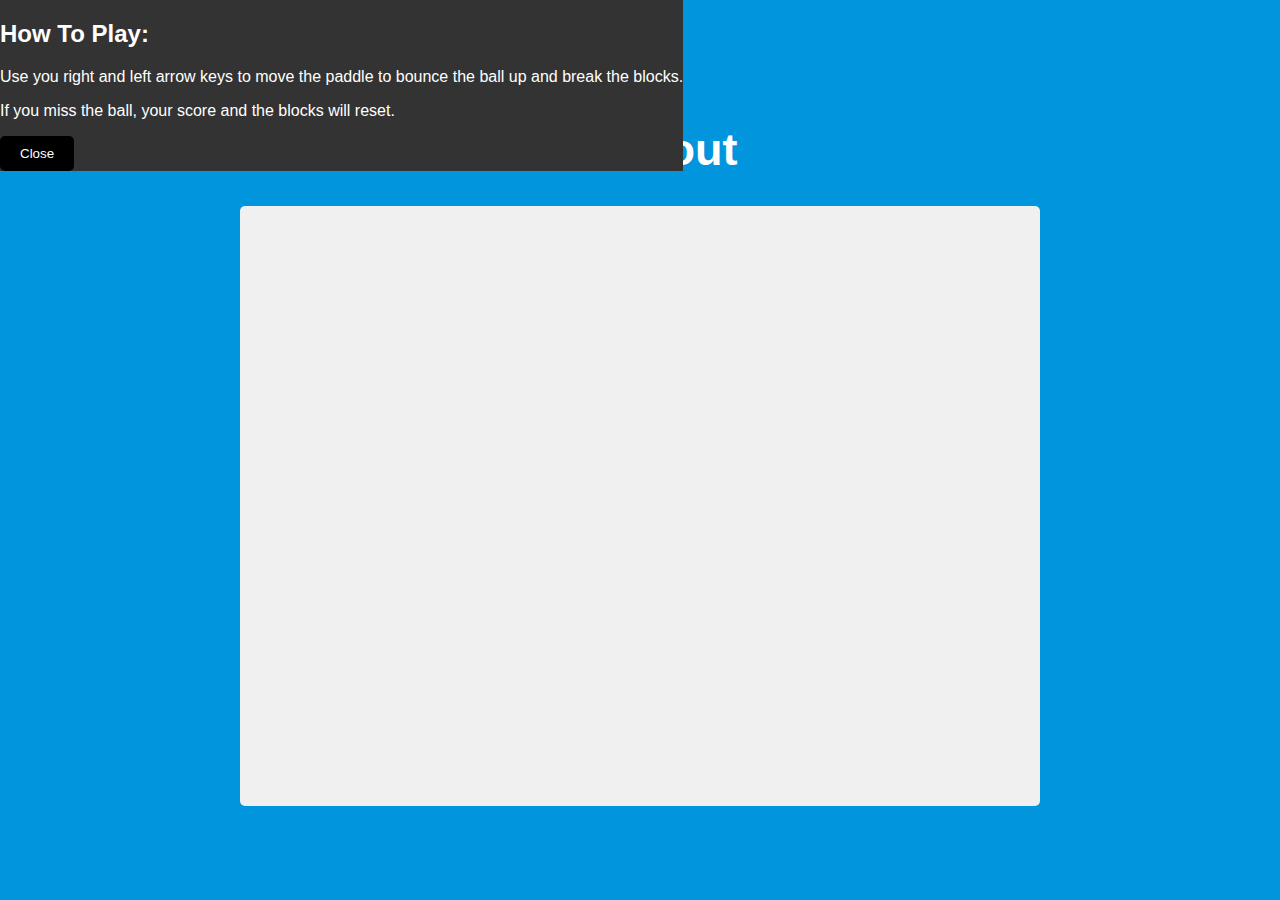
==== breakout.html @ 684647c6 "Tue, Mar 19, 2024, 9:29 AM -07:00" ====
<!DOCTYPE html>
<html lang="en">
<head>
    <meta charset="UTF-8">
    <meta name="viewport" content="width=device-width, initial-scale=1.0">
    <title>Breakout</title>
    <link rel="stylesheet" href="css/breakout.css">
</head>
<body>
    <h1>Breakout</h1>
    <button id="rules-btn" class="btn rules-btn">Show Rules</button>
    <div id="rules" class="rules">
        <h2>How To Play:</h2>
        <p>Use you right and left arrow keys to move the paddle to bounce the ball up and break the blocks.</p>
    <p>If you miss the ball, your score and the blocks will reset.</p>
    <button id="close-btn" class="btn">Close</button>
    </div>

    <canvas id="canvas" width="800" height="600"></canvas>

</body>
<script src="js/breakout.js"></script>
</html>
---- css/breakout.css ----
* {
    box-sizing: border-box;
}

body {
    background-color: #0095DD;
    display: flex;
    flex-direction: column;
    align-items: center;
    justify-content: center;
    min-height: 100vh;
    margin: 0;
    font-family: Arial, Helvetica, sans-serif;
}

canvas {
    background: #f0f0f0;
    display: block;
    border-radius: 5px;
}

h1 {
    font-size: 45px;
    color: white;
}

.btn {
    cursor: pointer;
    border: 0;
    padding: 10px 20px;
    background: black;
    color: white;
    border-radius: 5px;
}

.btn:hover {
    background: #222222;
}

.btn:active {
    transform: scale(0.98);
}

.rules-btn {
    position: absolute;
    top: 30px;
    left: 30px;
}

.rules {
    position: absolute;
    top: 0;
    left: 0;
    background: #333333;
    color: white;
}
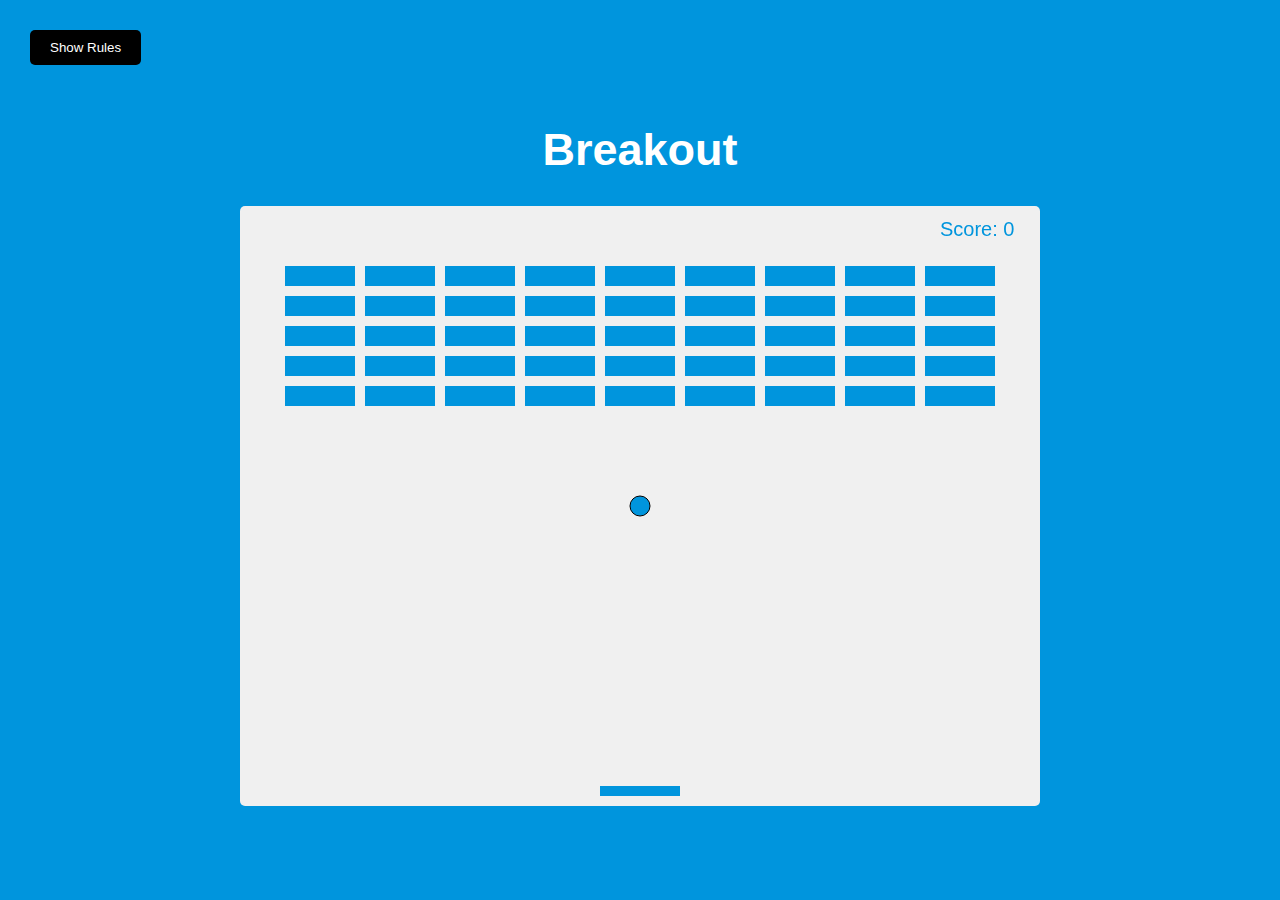
==== commit 5c9e6ecc: "Fri, Mar 22, 2024, 9:30 AM -07:00" ====
--- a/breakout.html
+++ b/breakout.html
@@ -1,23 +1,26 @@
 <!DOCTYPE html>
 <html lang="en">
-<head>
-    <meta charset="UTF-8">
-    <meta name="viewport" content="width=device-width, initial-scale=1.0">
-    <title>Breakout</title>
-    <link rel="stylesheet" href="css/breakout.css">
-</head>
-<body>
-    <h1>Breakout</h1>
-    <button id="rules-btn" class="btn rules-btn">Show Rules</button>
-    <div id="rules" class="rules">
-        <h2>How To Play:</h2>
-        <p>Use you right and left arrow keys to move the paddle to bounce the ball up and break the blocks.</p>
-    <p>If you miss the ball, your score and the blocks will reset.</p>
-    <button id="close-btn" class="btn">Close</button>
-    </div>
 
-    <canvas id="canvas" width="800" height="600"></canvas>
+    <head>
+        <meta charset="UTF-8">
+        <meta name="viewport" content="width=device-width, initial-scale=1.0">
+        <title>Breakout</title>
+        <link rel="stylesheet" href="css/breakout.css">
+    </head>
 
-</body>
-<script src="js/breakout.js"></script>
+    <body>
+        <h1>Breakout</h1>
+        <button id="rules-btn" class="btn rules-btn">Show Rules</button>
+        <div id="rules" class="rules">
+            <h2>How To Play:</h2>
+            <p>Use you right and left arrow keys to move the paddle to bounce the ball up and break the blocks.</p>
+            <p>If you miss the ball, your score and the blocks will reset.</p>
+            <button id="close-btn" class="btn">Close</button>
+        </div>
+
+        <canvas id="canvas" width="800" height="600"></canvas>
+
+    </body>
+    <script src="js/breakout.js"></script>
+
 </html>--- a/css/breakout.css
+++ b/css/breakout.css
@@ -53,4 +53,14 @@
     left: 0;
     background: #333333;
     color: white;
+    min-height: 100vh;
+    width: 400px;
+    padding: 20px;
+    line-height: 1.5;
+    transform: translateX(-400px);
+    transition: transform 1s ease-in-out;
+}
+
+.rules.show {
+    transform: translateX(0);
 }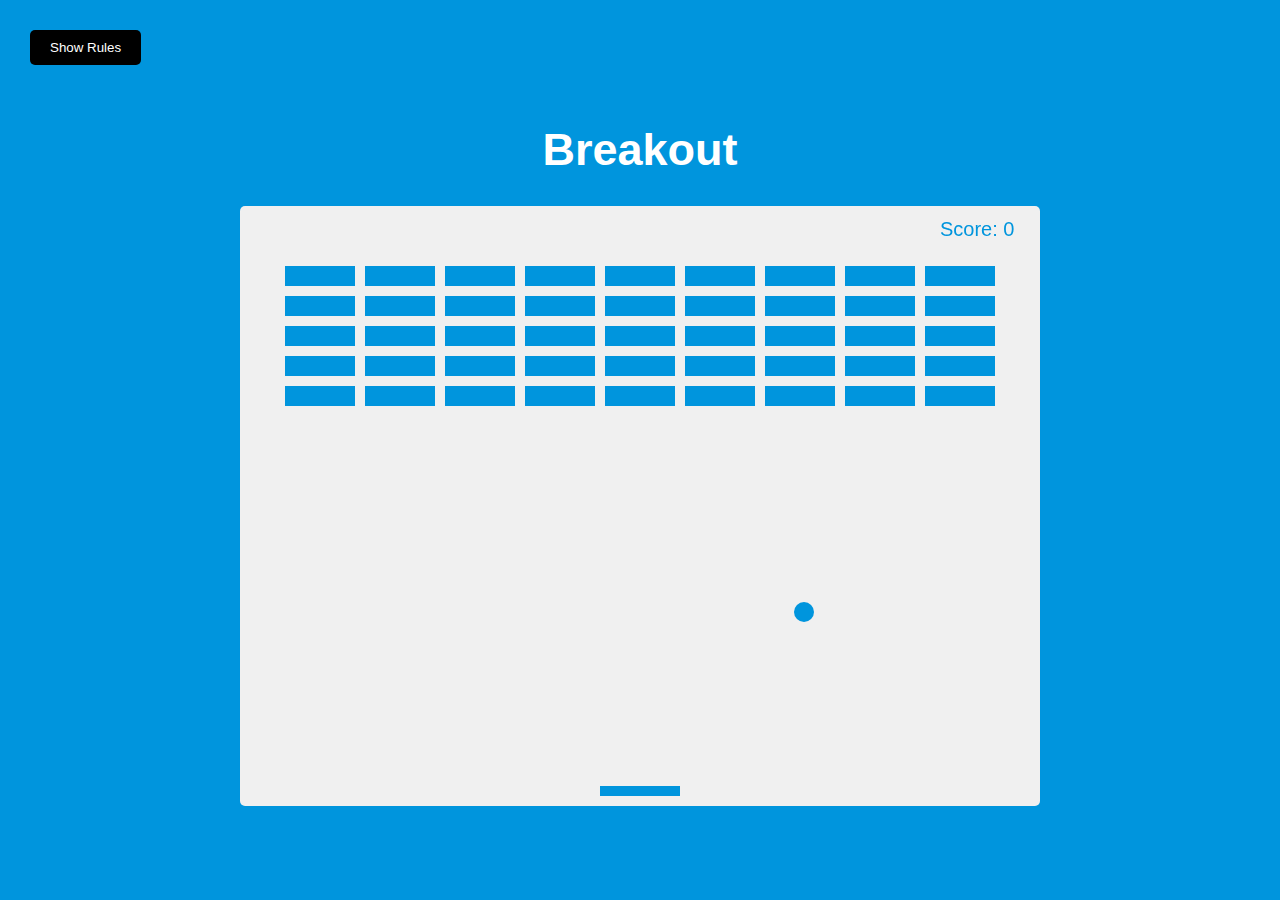
==== commit 06737ad4: "breakp" ====
--- a/breakout.html
+++ b/breakout.html
@@ -13,7 +13,7 @@
         <button id="rules-btn" class="btn rules-btn">Show Rules</button>
         <div id="rules" class="rules">
             <h2>How To Play:</h2>
-            <p>Use you right and left arrow keys to move the paddle to bounce the ball up and break the blocks.</p>
+            <p>Use you right and left arrow keys  or D and A to move the paddle to bounce the ball up and break the blocks.</p>
             <p>If you miss the ball, your score and the blocks will reset.</p>
             <button id="close-btn" class="btn">Close</button>
         </div>
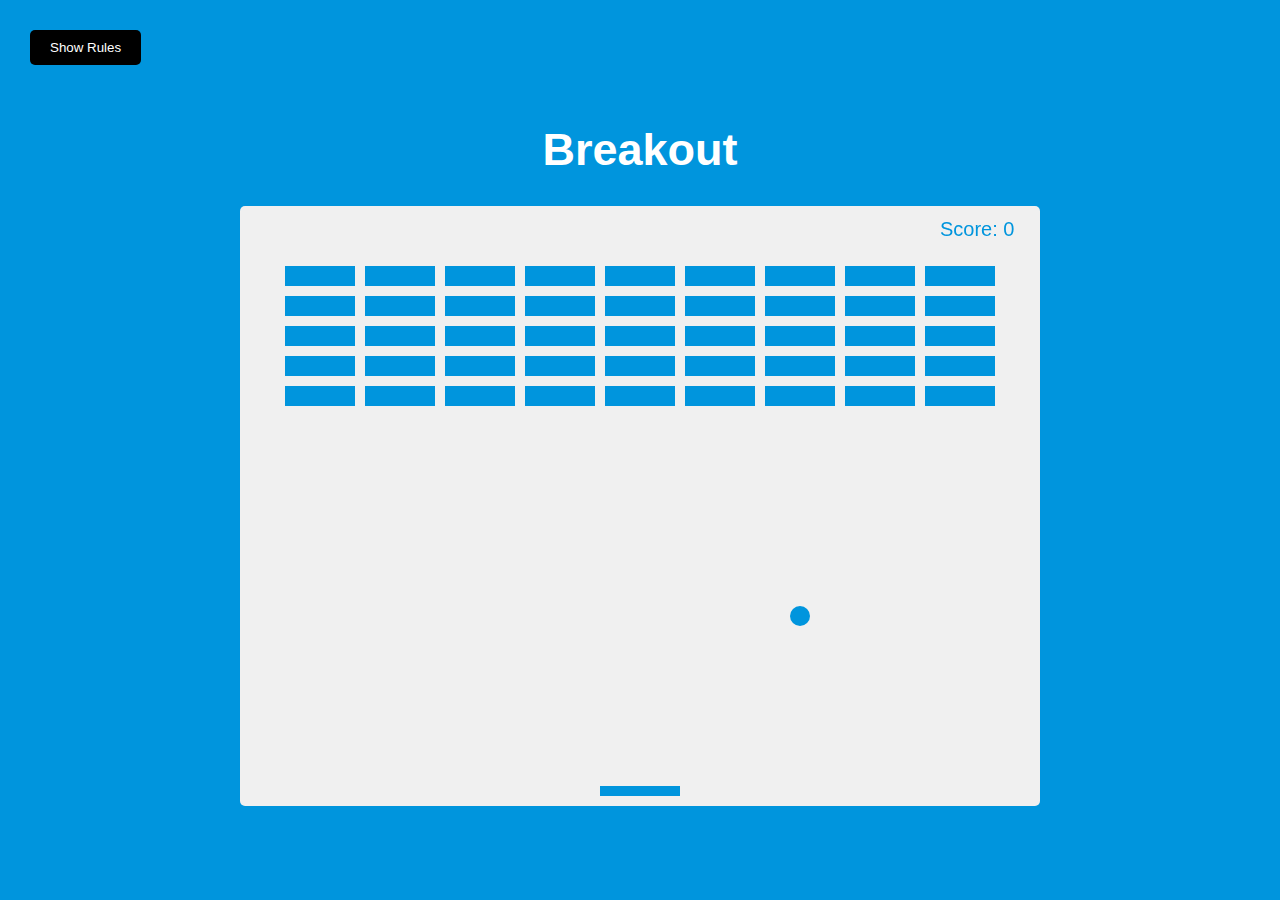
==== commit 2ccbb181: "breakpo" ====
--- a/breakout.html
+++ b/breakout.html
@@ -13,7 +13,7 @@
         <button id="rules-btn" class="btn rules-btn">Show Rules</button>
         <div id="rules" class="rules">
             <h2>How To Play:</h2>
-            <p>Use you right and left arrow keys  or D and A to move the paddle to bounce the ball up and break the blocks.</p>
+            <p>Use you right and left arrow keys or D and A to move the paddle to bounce the ball up and break the blocks.</p>
             <p>If you miss the ball, your score and the blocks will reset.</p>
             <button id="close-btn" class="btn">Close</button>
         </div>
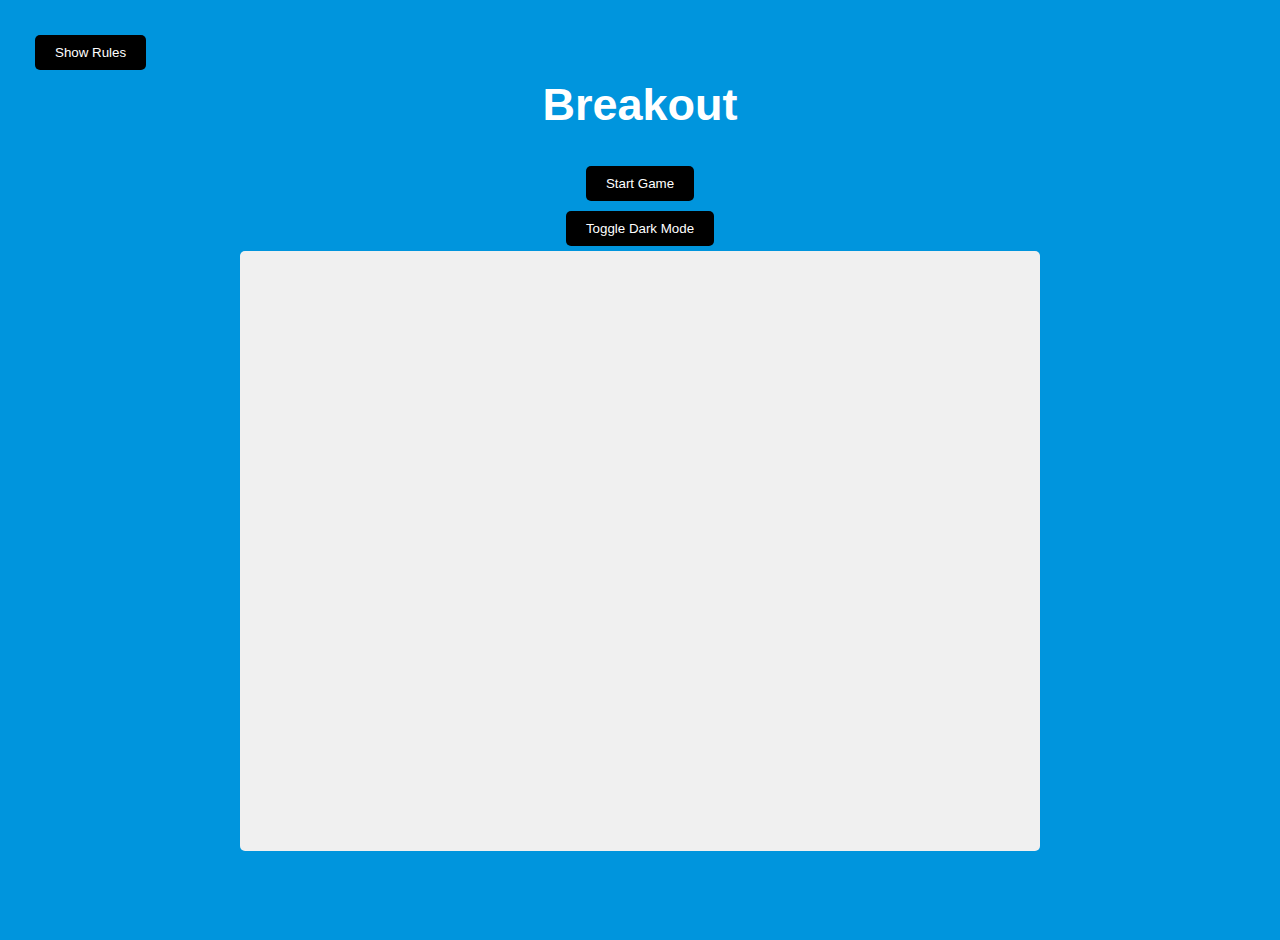
==== commit 4e20fe24: "bbreak" ====
--- a/breakout.html
+++ b/breakout.html
@@ -1,26 +1,26 @@
 <!DOCTYPE html>
 <html lang="en">
+<head>
+    <meta charset="UTF-8">
+    <meta name="viewport" content="width=device-width, initial-scale=1.0">
+    <title>Breakout</title>
+    <link rel="stylesheet" href="css/breakout.css">
+</head>
+<body>
+    <h1>Breakout</h1>
+    <button id="rules-btn" class="btn rules-btn">Show Rules</button>
+    <div id="rules" class="rules">
+        <h2>How To Play:</h2>
+        <p>Use your right and left arrow keys or D and A to move the paddle to bounce the ball up and break the blocks.</p>
+        <p>If you miss the ball, your score and the blocks will reset.</p>
+        <button id="close-btn" class="btn">Close</button>
+    </div>
 
-    <head>
-        <meta charset="UTF-8">
-        <meta name="viewport" content="width=device-width, initial-scale=1.0">
-        <title>Breakout</title>
-        <link rel="stylesheet" href="css/breakout.css">
-    </head>
+    <button id="start-btn" class="btn start">Start Game</button>
+    <button id="dark-mode-btn" class="btn">Toggle Dark Mode</button>
 
-    <body>
-        <h1>Breakout</h1>
-        <button id="rules-btn" class="btn rules-btn">Show Rules</button>
-        <div id="rules" class="rules">
-            <h2>How To Play:</h2>
-            <p>Use you right and left arrow keys or D and A to move the paddle to bounce the ball up and break the blocks.</p>
-            <p>If you miss the ball, your score and the blocks will reset.</p>
-            <button id="close-btn" class="btn">Close</button>
-        </div>
+    <canvas id="canvas" width="800" height="600"></canvas>
 
-        <canvas id="canvas" width="800" height="600"></canvas>
-
-    </body>
     <script src="js/breakout.js"></script>
-
-</html>+</body>
+</html>
--- a/css/breakout.css
+++ b/css/breakout.css
@@ -1,7 +1,3 @@
-* {
-    box-sizing: border-box;
-}
-
 body {
     background-color: #0095DD;
     display: flex;
@@ -11,12 +7,6 @@
     min-height: 100vh;
     margin: 0;
     font-family: Arial, Helvetica, sans-serif;
-}
-
-canvas {
-    background: #f0f0f0;
-    display: block;
-    border-radius: 5px;
 }
 
 h1 {
@@ -31,10 +21,11 @@
     background: black;
     color: white;
     border-radius: 5px;
+    margin: 5px;
 }
 
 .btn:hover {
-    background: #222222;
+    background: #222;
 }
 
 .btn:active {
@@ -58,9 +49,17 @@
     padding: 20px;
     line-height: 1.5;
     transform: translateX(-400px);
-    transition: transform 1s ease-in-out;
+    transition: transform 1s ease-in-out, opacity 0.5s ease-in-out; 
+    opacity: 0;
 }
 
 .rules.show {
     transform: translateX(0);
-}+    opacity: 1;
+}
+
+canvas {
+    background: #f0f0f0;
+    display: block;
+    border-radius: 5px;
+}
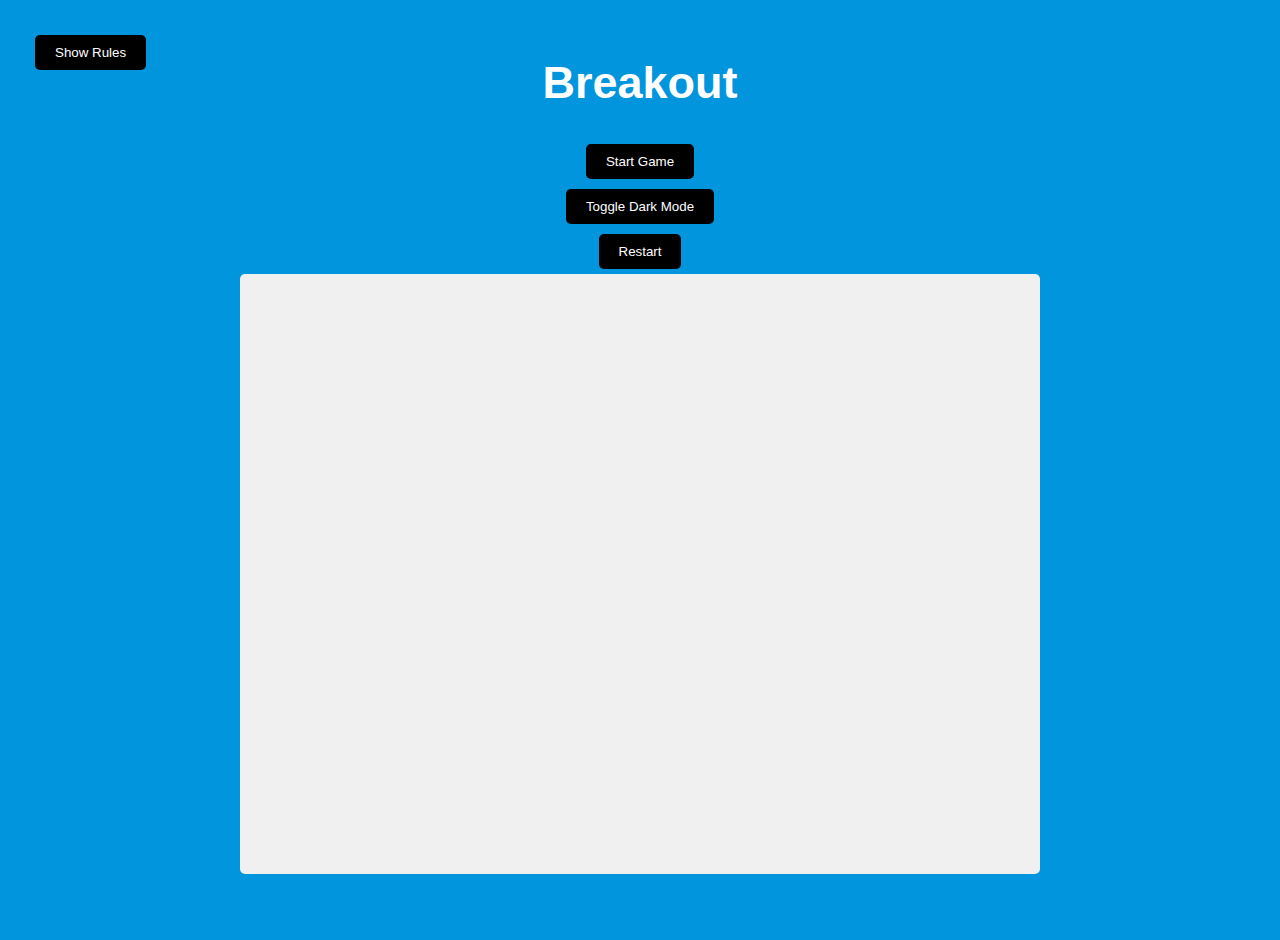
==== commit 8ade0c66: "Mon, Apr 8, 2024, 9:35 AM -07:00" ====
--- a/breakout.html
+++ b/breakout.html
@@ -18,6 +18,7 @@
 
     <button id="start-btn" class="btn start">Start Game</button>
     <button id="dark-mode-btn" class="btn">Toggle Dark Mode</button>
+    <button id="restart-btn" class="btn start">Restart</button>
 
     <canvas id="canvas" width="800" height="600"></canvas>
 
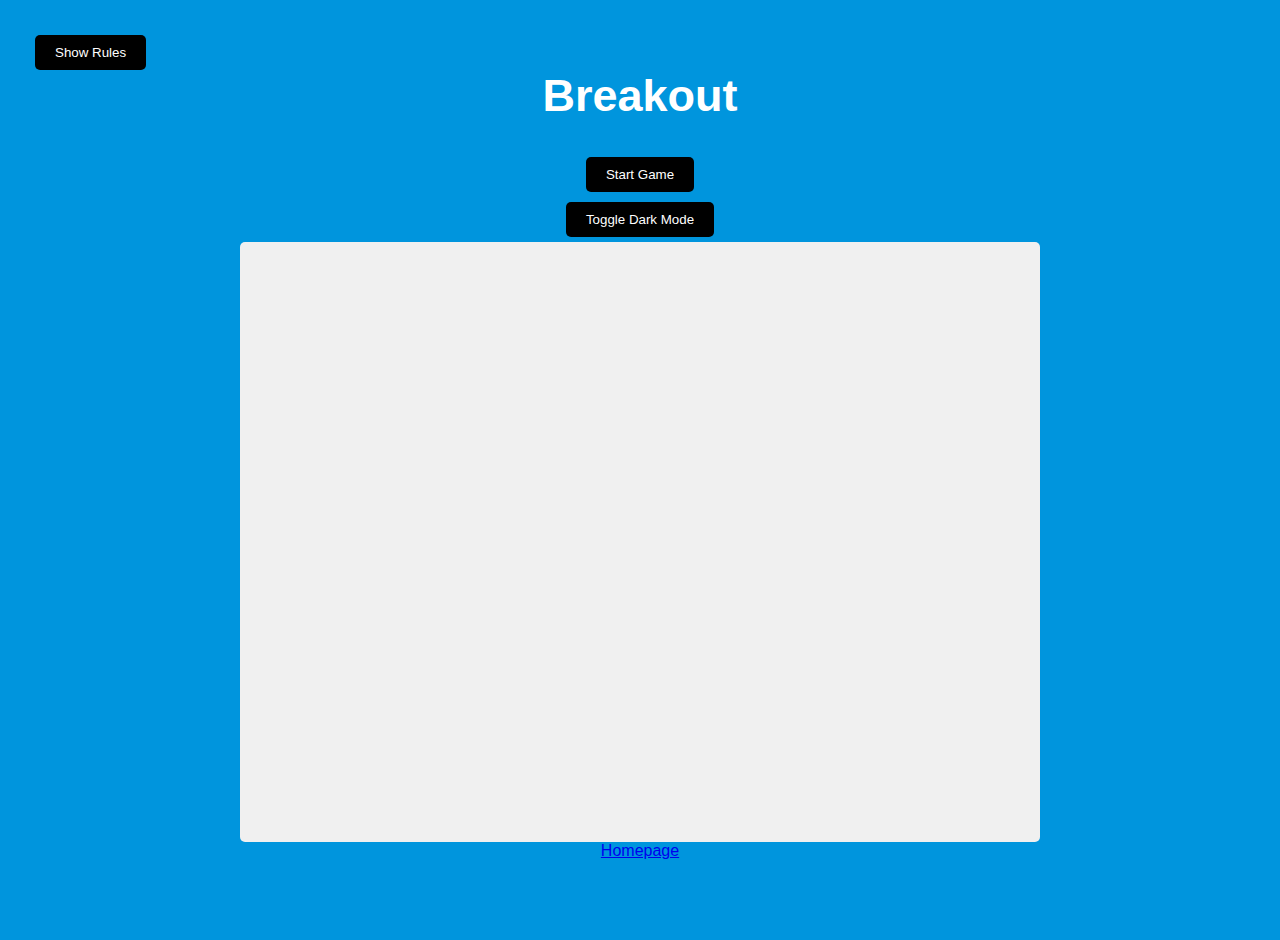
==== commit e1114393: "Update breakout.html" ====
--- a/breakout.html
+++ b/breakout.html
@@ -22,6 +22,7 @@
 
     <canvas id="canvas" width="800" height="600"></canvas>
 
+    <a href="index.html" id="index-link">Homepage</a>
     <script src="js/breakout.js"></script>
 </body>
 </html>
--- a/css/breakout.css
+++ b/css/breakout.css
@@ -49,7 +49,7 @@
     padding: 20px;
     line-height: 1.5;
     transform: translateX(-400px);
-    transition: transform 1s ease-in-out, opacity 0.5s ease-in-out; 
+    transition: transform 1s ease-in-out, opacity 0.5s ease-in-out;
     opacity: 0;
 }
 
@@ -63,3 +63,9 @@
     display: block;
     border-radius: 5px;
 }
+
+restart-btn {
+    position: absolute;
+    top: 0;
+    left: 0;
+}